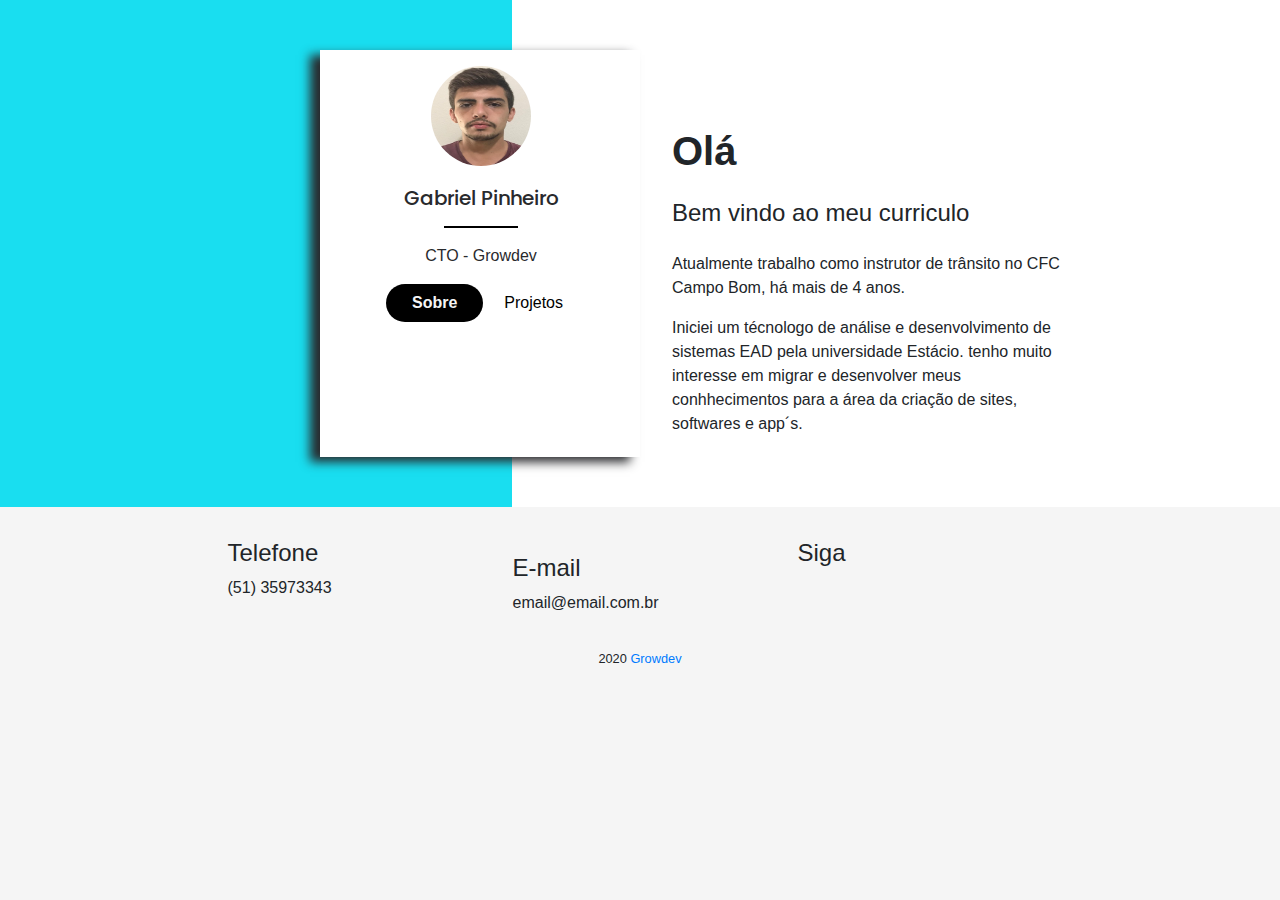
==== html/bootstrap/index.html @ e1dc7c57 "Primeiro Commit" ====
<!DOCTYPE html>
<html lang="pt-BR">

<head>
    <meta charset="UTF-8">
    <meta name="viewport" content="width=device-width, initial-scale=1.0">
    <title>Codai</title>
    <link rel="preconnect" href="https://fonts.gstatic.com">
    <link href="https://fonts.googleapis.com/css2?family=Poppins:wght@600&display=swap" rel="stylesheet">
    <link rel="stylesheet" href="https://pro.fontawesome.com/releases/v5.10.0/css/all.css"
        integrity="sha384-AYmEC3Yw5cVb3ZcuHtOA93w35dYTsvhLPVnYs9eStHfGJvOvKxVfELGroGkvsg+p" crossorigin="anonymous" />
    <link rel="stylesheet" href="./css/bootstrap.css">
    <link rel="stylesheet" href="./css/styles.css">
</head>

<body>
    <div class="container-fluid container-linear">
        <div class="row container-card">
            <div class="offset-lg-3 col-md-3 col-lg-3 card-col">
                <div class="card card-perfil">
                    <div class="img-card-perfil">
                        <img src="./css/foto cv.jpg" alt="Foto de Perfil" class="card-image mx-auto d-block">
                    </div>
                    <div class="card-body">
                        <h5 class="card-title" style="text-align: center" id="nome-no-html"></h5>
                        <hr class="hr">
                        <p class="text-center" id="cargo-no-html"></p>
                        <div class="botoes-card">
                            <button 
                            onclick="clickNoSobre()" 
                            class="btn mr-1" 
                            id="btn-sobre"
                            >
                            Sobre
                            </button>
                            <button 
                            onclick="clickNoProjetos()" 
                            class="btn ml-1 btn-card" 
                            id="btn-projetos">
                                Projetos
                            </button>
                        </div>
                        <div class="icons-redes-sociais">
                            <div class="links-redes-sociais mt-2">
                                <a href="#">
                                    <i class="fab fa-facebook"></i>
                                </a>
                                <a href="#">
                                    <i class="fab fa-twitter"></i>
                                </a>
                                <a href="#">
                                    <i class="fab fa-linkedin"></i>
                                </a>
                                <a href="#">
                                    <i class="fab fa-instagram"></i>
                                </a>
                            </div>
                        </div>
                    </div>
                </div>
            </div>
            <div class="col-md-6 col-lg-6 text-body">
                <div class="text" id="texto-1">
                    <h1 class="title-text">Olá</h1>
                    <h4 class="title-subtitle">Bem vindo ao meu curriculo</h4>
                    <p>
                        Atualmente trabalho como instrutor de trânsito no CFC Campo Bom, há mais de 4 anos.
                    <p>
                        Iniciei um técnologo de análise e desenvolvimento de sistemas EAD pela universidade Estácio.
                        tenho muito interesse em migrar e desenvolver meus conhhecimentos para a área da criação de sites, softwares e app´s.
                    </p>
                </div>
                <div class="text" id="texto-2">
                    <h1 class="title-text">Projetos</h1>
                    <h4 class="title-subtitle">Alguns projetos realizados.</h4>
                    <p>
                        <a target=_blank href="https://www.growdev.com.br"
                        >Site da Growdev - Este site foi desenvolvido em react.JS</a>
                    </p>
                </div>
            </div>
        </div>
    </div>
    <footer class="container">
<div class="row" id="footer-elementos">
    <div class="col-md-3 col-lg-3">
        <h4>Telefone</h4>
        <p>(51) 35973343</p>
    </div>
    <div class="col-md-3 col-lg-3">
        <div class="email">
            <h4>E-mail</h4>
            <p>email@email.com.br</p>
        </div>
    </div>
    <div class="col-md-3 col-lg-3">
        <h4>Siga</h4>
        <div class="links-redes-sociais">
            <a href="#">
                <i class="fab fa-facebook"></i>
            </a>
            <a href="#">
                <i class="fab fa-twitter"></i>
            </a>
            <a href="#">
                <i class="fab fa-linkedin"></i>
            </a>
            <a href="#">
                <i class="fab fa-instagram"></i>
            </a>
        </div>
    </div>
</div>
<div class="row text-center mb-2">
    <div class="col-lg-12 col-md-12">
        <small>2020 <a href="#">Growdev</a></small>
    </div>
</div>
    </footer>

    <script src="./css/js/index.js"></script>
</body>
</html>
---- html/bootstrap/css/styles.css ----
body {
    background-color: #f5f5f5;
}

.container-card {
    padding: 50px 0px 50px 0px;
    margin-bottom: 2em;
}

.img-perfil-card {
    display: flex;
    justify-content: center;
}

.card-title {
    font-family: 'Poppins';
}

.hr {
    height: 1px;
    background-color: black;
    width: 30%;
}

.card-image {
    height: 100px;
    width: 100px;
    border-radius: 50%;
    margin-top: 1em;
}

.card-perfil {
    background-color: #19def0 !Important;
    box-shadow: 0px 0px 5px #f5f5f5;
}

.botoes-card {
    display: flex;
    justify-content: center;
}

#btn-sobre{
    border-radius: 20px;
    padding: 5px 25px;
    background-color: black !Important;
    font-weight: 600;
    color: #f5f5f5 !Important;
}

#btn-projeto {
    border: 2px solid black;
    border-radius: 20px;
    padding: 5px 25px;
    font-weight: 600px;
    color: #f5f5f5 !important;
}

.icon-redes-sociais {
    text-align: center;
    padding: 10px;
}

.title-text {
    margin-top: 1em;
    font-weight: 600;
}

.title-subtitle {
    margin: 1em 0;
}

.text {
    padding: 5px 17px;
}

.links-redes-sociais i {
    color: black;
    font-size: 25px;
    padding: 10px;
}

#footer-elementos {
    display: flex;
    justify-content: space-between;
}

#footer-elementos .email {
padding: 15px 0px 15px 0px;
}

@media (min-width: 900px) {
    
    .container-linear {
        background: linear-gradient(to left, #fff 60%, #19def0 40%);
    }

.card-col {
    display: flex;
    justify-content: flex-end;
    align-content: center;
    background-color: #fff !Important;
    box-shadow: -10px 5px 10px 0px #292a2d;
}

.card-perfil {
    background-color: #fff !Important;
    color: #292a2d;
    box-shadow: none !Important;
    width: 18em;
    border: none !Important;
}

.btn-card {
    color: black !Important;
}

.text-body {
    box-shadow: none;
}

.text {
    max-width: 430px;
    vertical-align: middle;
    margin-top: 2em;
}

#footer-elementos {
    display: flex !Important;
    justify-content: center !Important;
}
}

#texto-2 {
    display: none;
}
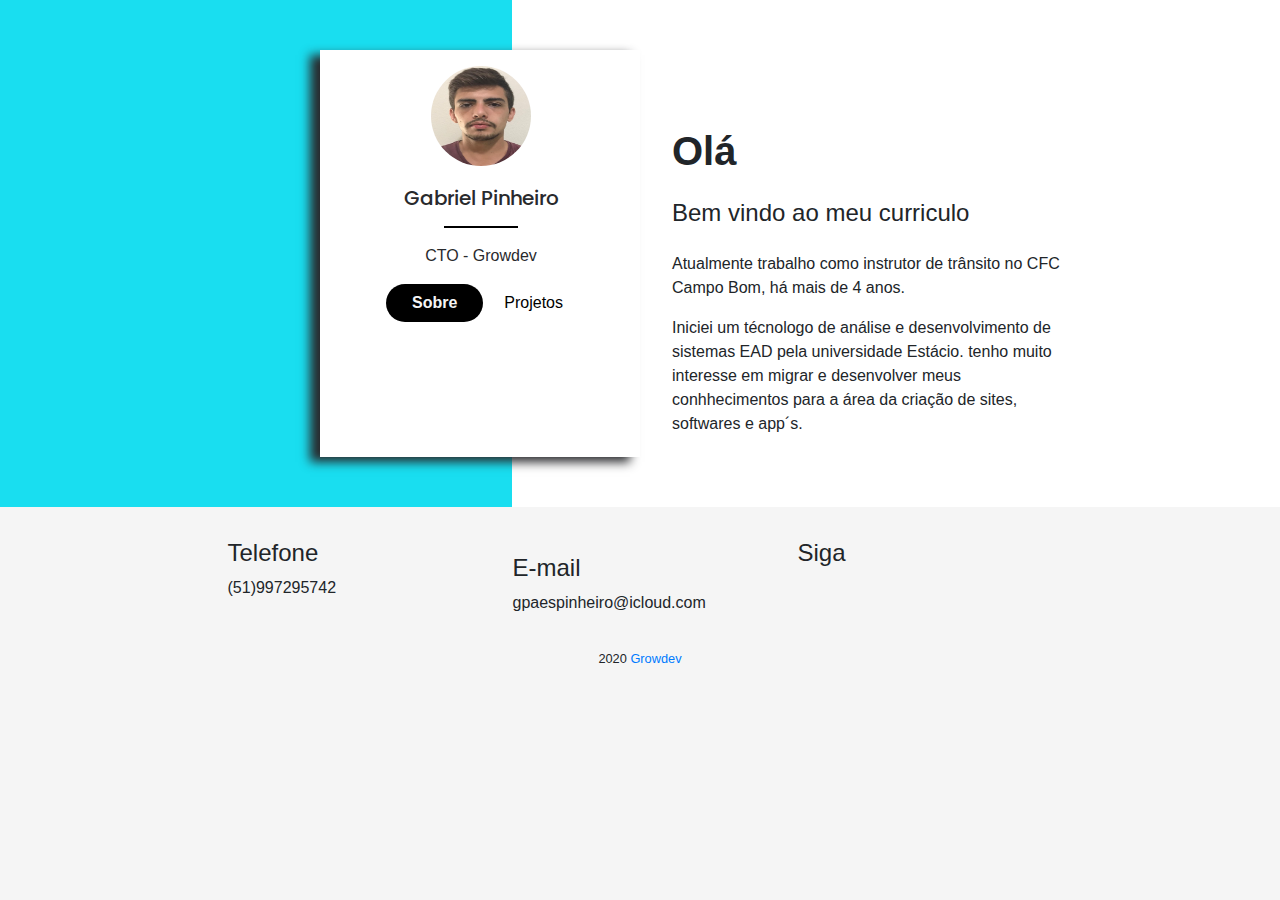
==== commit f313f899: "alteração dos contatos" ====
--- a/html/bootstrap/index.html
+++ b/html/bootstrap/index.html
@@ -42,16 +42,16 @@
                         </div>
                         <div class="icons-redes-sociais">
                             <div class="links-redes-sociais mt-2">
-                                <a href="#">
+                                <a target="_blank" href="https://www.facebook.com/gabriel.paespinheiro">
                                     <i class="fab fa-facebook"></i>
                                 </a>
-                                <a href="#">
+                                <a target="_blank" href="https://www.twitter.com/gabrielpaess_">
                                     <i class="fab fa-twitter"></i>
                                 </a>
-                                <a href="#">
+                                <a target="_blank" href="https://www.linkedin.com/in/gabriel-paes-153a7a107/">
                                     <i class="fab fa-linkedin"></i>
                                 </a>
-                                <a href="#">
+                                <a target="_blank" href="https://www.instagram.com/gabrielpaess">
                                     <i class="fab fa-instagram"></i>
                                 </a>
                             </div>
@@ -85,12 +85,12 @@
 <div class="row" id="footer-elementos">
     <div class="col-md-3 col-lg-3">
         <h4>Telefone</h4>
-        <p>(51) 35973343</p>
+        <p>(51)997295742</p>
     </div>
     <div class="col-md-3 col-lg-3">
         <div class="email">
             <h4>E-mail</h4>
-            <p>email@email.com.br</p>
+            <p>gpaespinheiro@icloud.com</p>
         </div>
     </div>
     <div class="col-md-3 col-lg-3">
